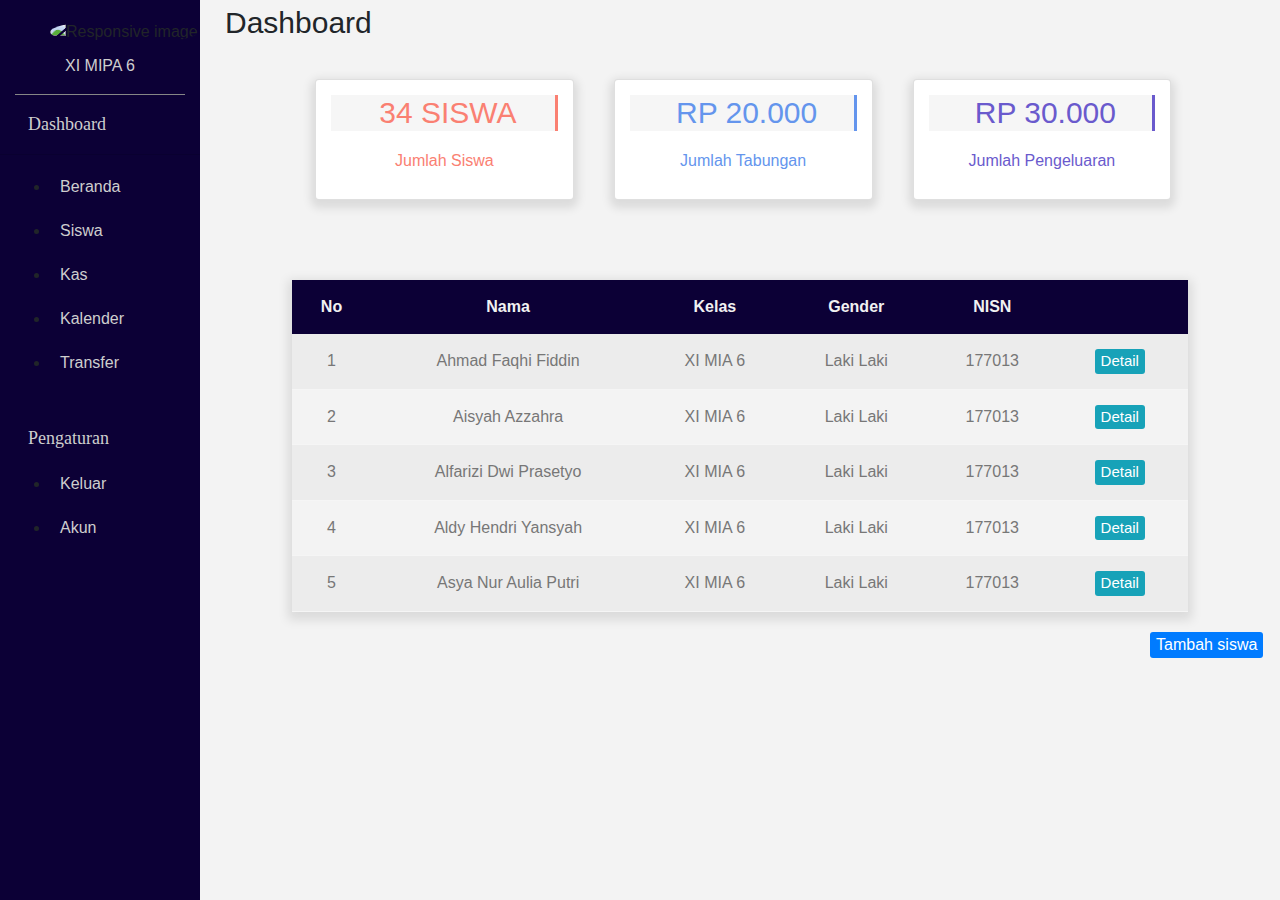
==== index.html @ 157b63c8 "commit pertama" ====
<!doctype html>
<html lang="en">
  <head>
    <!-- Required meta tags -->
    <meta charset="utf-8">
    <meta name="viewport" content="width=device-width, initial-scale=1, shrink-to-fit=no">
    <link rel="stylesheet" href="Dashboard.css">
    <link href="../fontawesome-free-5.15.1-web/css/all.css" rel="stylesheet">

    <!-- Bootstrap CSS -->
    <link rel="stylesheet" href="https://cdn.jsdelivr.net/npm/bootstrap@4.5.3/dist/css/bootstrap.min.css" integrity="sha384-TX8t27EcRE3e/ihU7zmQxVncDAy5uIKz4rEkgIXeMed4M0jlfIDPvg6uqKI2xXr2" crossorigin="anonymous">
    <link rel="stylesheet" href="css/bootstrap.css">

    <title>Dashboard!</title>
  </head>
  <body style="background-color:rgb(243, 243, 243)">
   <!-- awal navbar -->
    <div class="navWrap">
        <div class="image">
            <img src="img/yoasobi.jpg" class="img-fluid profile" alt="Responsive image">
            <p>XI MIPA 6</p>
            <hr>
        </div>
        <div class="items">
            <p><i class="fas fa-tachometer-alt"></i> Dashboard</p>
            <hr>
            <ul>
                <li> <a href=""><i class="fas fa-home fa-x2"></i>Beranda</a></li>
                <li> <a href=""><i class="fas fa-users"></i>Siswa</a></li>
                <li> <a href=""><i class="fas fa-money-check"></i></i>Kas</a></li>
                <li> <a href=""><i class="fas fa-calendar-alt"></i>Kalender</a></li>
                <li> <a href=""><i class="fas fa-exchange-alt"></i>Transfer</a></li>
            </ul>
            <p class="pengaturan"><i class="fas fa-sliders-h"></i>Pengaturan</p>
            <ul>
                <li> <a href=""><i class="fas fa-sign-out-alt"></i>Keluar</a></li>
                <li> <a href=""><i class="fas fa-user-cog"></i>Akun</a></li>
            </ul>
        </div>
    </div>

    <!-- akhir navbar -->

    <!-- awal dashboard -->
    <div class="Main-item">
      <section class="Dashboard">
        <div class="container-fluid">
          <div class="row">
            <div class="col-sm-12">
              <h1><i class="fas fa-tachometer-alt"></i> Dashboard</h1>
              <div class="column">
              <div class="card col-lg-3 card-1">
                <h1><i class="fas fa-users"></i> 34 SISWA</h1>
                <p>Jumlah Siswa</p>
              </div>
            </div>
            <div class="column">
              <div class="card col-lg-3 card-2">
                <h1><i class="fas fa-money-check-alt"></i> RP 20.000</h1>
                <p>Jumlah Tabungan</p>
              </div>
            </div>
            <div class="column">
              <div class="card col-lg-3 card-3">
                <h1><i class="fas fa-sign-out-alt"></i> RP 30.000</h1>
                <p>Jumlah Pengeluaran</p>
              </div>
            </div>
            </div>
          </div>
        </div>
      </section>
      <!-- akhir dashboard -->

      <!-- tabel siswa -->
      <section class="daftar-siswa">
          <table class="siswa">
            <tr>
              <th>No</th>
              <th>Nama</th>
              <th>Kelas</th>
              <th>Gender</th>
              <th>NISN</th>
              <th></th>
            </tr>
            <tr>
              <td>1</td>
              <td>Ahmad Faqhi Fiddin</td>
              <td>XI MIA 6</td>
              <td>Laki Laki</td>
              <td>177013</td>
              <td><button class="btn-info">Detail</button></td>
            </tr>
            <tr>
              <td>2</td>
              <td>Aisyah Azzahra</td>
              <td>XI MIA 6</td>
              <td>Laki Laki</td>
              <td>177013</td>
              <td><button class="btn-info">Detail</button></td>
            </tr>
            <tr>
              <td>3</td>
              <td>Alfarizi Dwi Prasetyo</td>
              <td>XI MIA 6</td>
              <td>Laki Laki</td>
              <td>177013</td>
              <td><button class="btn-info">Detail</button></td>
            </tr>
            <tr>
              <td>4</td>
              <td>Aldy Hendri Yansyah</td>
              <td>XI MIA 6</td>
              <td>Laki Laki</td>
              <td>177013</td>
              <td><button class="btn-info">Detail</button></td>
            </tr>
            <tr>
              <td>5</td>
              <td>Asya Nur Aulia Putri</td>
              <td>XI MIA 6</td>
              <td>Laki Laki</td>
              <td>177013</td>
              <td><button class="btn-info">Detail</button></td>
            </tr>
          </table>
          <button class="btn-primary add">Tambah siswa</button>
      </section>
      <!-- akhir tabel siswa -->
      </div>
    <!-- Optional JavaScript; choose one of the two! -->

    <!-- Option 1: jQuery and Bootstrap Bundle (includes Popper) -->
    <script src="https://code.jquery.com/jquery-3.5.1.slim.min.js" integrity="sha384-DfXdz2htPH0lsSSs5nCTpuj/zy4C+OGpamoFVy38MVBnE+IbbVYUew+OrCXaRkfj" crossorigin="anonymous"></script>
    <script src="https://cdn.jsdelivr.net/npm/bootstrap@4.5.3/dist/js/bootstrap.bundle.min.js" integrity="sha384-ho+j7jyWK8fNQe+A12Hb8AhRq26LrZ/JpcUGGOn+Y7RsweNrtN/tE3MoK7ZeZDyx" crossorigin="anonymous"></script>

    <!-- Option 2: jQuery, Popper.js, and Bootstrap JS
    <script src="https://code.jquery.com/jquery-3.5.1.slim.min.js" integrity="sha384-DfXdz2htPH0lsSSs5nCTpuj/zy4C+OGpamoFVy38MVBnE+IbbVYUew+OrCXaRkfj" crossorigin="anonymous"></script>
    <script src="https://cdn.jsdelivr.net/npm/popper.js@1.16.1/dist/umd/popper.min.js" integrity="sha384-9/reFTGAW83EW2RDu2S0VKaIzap3H66lZH81PoYlFhbGU+6BZp6G7niu735Sk7lN" crossorigin="anonymous"></script>
    <script src="https://cdn.jsdelivr.net/npm/bootstrap@4.5.3/dist/js/bootstrap.min.js" integrity="sha384-w1Q4orYjBQndcko6MimVbzY0tgp4pWB4lZ7lr30WKz0vr/aWKhXdBNmNb5D92v7s" crossorigin="anonymous"></script>
    -->
  </body>
</html>
---- Dashboard.css ----
/* button */
button {
    outline: none !important;
}
/* Navbar */
.navWrap{
    height: 100vh;
    width: 200px;
    background-color: rgb(12, 0, 54);
    align-items: center;
    float: left;
}
.img-fluid{
    width: 100%;
    margin-top: 20px;
    transition: .2s;
}
.profile{
    width: 100px;
    border-radius: 50%;
    margin-left: 50px;
    cursor: pointer;
}
.image p {
    color: rgb(206, 206, 206);
    font-size: 16px;
    margin: 10px 0 0 0px;
    font-family:'arial';
    font-weight: 300;
    text-align: center;
}
.image hr {
    border-top: 1px solid rgb(134, 134, 134);
    width: 170px;
}
.items p {
    color:rgb(206, 206, 206);
    font-size: 18px;
    font-family: 'gotham';
    margin-left: 18px;
    cursor: default;
}
.items ul {
    margin-top: 20px;
    margin-left: 10px;
}
.items a {
    display: list-item;
    list-style: none;
    margin-top: 20px;
    color: rgb(206,206,206);
    transition: 0.4s;
}
.items a:hover {
    color: rgb(240, 240, 240);
    text-decoration: none;
}
.pengaturan {
    margin-top: 50px;
}
.fas {
    margin-right: 10px;
}

/* card */
section{
    width: 100%;
    display: inline-block;
}
.Dashboard h1{
    margin-top: 5px;
    font-size: 30px;
}
.column{
    width: 100%;
}
.card{
    margin-top: 30px;
    padding-bottom: 10px;
    box-shadow: 0 4px 10px 4px rgba(0,0,0,0.1);
    margin-left: 40px;
    float: left;
    padding-top: 5px;
}

.card h1 {
    text-align:center;
    margin-top: 10px;
}
.card-1 h1{
    border-right:solid salmon ;
    background-color: rgba(170, 170, 170, 0.1);
}
.card-2 h1{
    border-right:solid cornflowerblue ;
    background-color: rgba(170, 170, 170, 0.1);
}
.card-3 h1{
    border-right:solid slateblue ;
    background-color: rgba(170, 170, 170, 0.1);
}
.card p{
    font-family: 'arial';
}
.card-1{
    color: salmon;
    margin-left: 100px;
}
.card-2{
    color: cornflowerblue;
}
.card-3{
    color: slateblue;
}
.card p {
    margin-top: 10px;
    text-align: center;
}

/* table */
table{
    margin-left: auto;
    margin-right: auto;
    font-family: Arial;
    margin-top: 80px;
    margin-bottom: 20px;
    width: 70%;
    box-shadow: 0 4px 10px 4px rgba(0,0,0,0.1);
    border-collapse: collapse;
}

th {
    background-color: rgb(12, 0, 54);
    color: #f1f1f1;
    border-bottom: #ddd;
}
td {
    border-bottom: 1px solid rgb(245, 245, 245);
    color: rgb(119, 119, 119);
}  
th,td{
    padding: 15px;
    text-align: center !important;

}
tr:nth-child(even) {
    background-color: rgb(236, 236, 236) !important;
}

td button{
    margin-right: 5px;
    border: none;
    border-radius: 3px;
    font-size: 15px;
}
button .halo {
    margin-top: 10px;
    border: none;
}
.add {
    margin-left: 950px;
    border: none;
    border-radius: 3px;
}

@media only screen and (max-width: 600px){
    ::-webkit-scrollbar{
        width: 10px;
    }
    ::-webkit-scrollbar-thumb{
        background: rgb(12,0,54);
    }
    .navWrap{
        display: none;
    }
    .Dashboard h1{
        font-size:25px;
    }
    .card{
        margin: 0;
        padding: 0;
        width: 100%;
        margin-top: 10px;
    }
    .daftar-siswa{
        width: 80%;
    }
    table{
        overflow-x:auto;
        font-size: 14px;
        margin-left: 20px;
    }
    .add {
        margin: 0;
        margin-left: 20px;
        margin-bottom: 10px;
    }
}
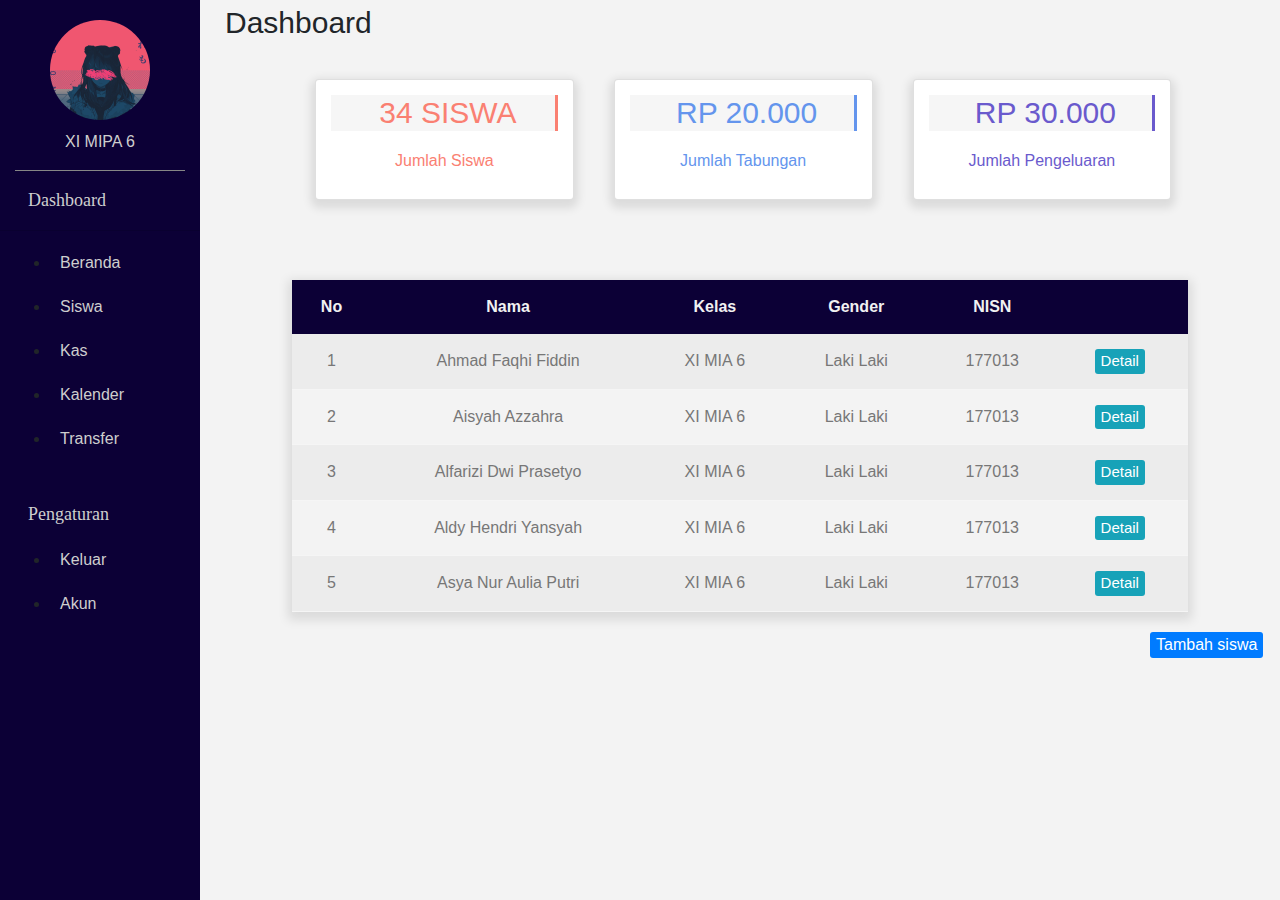
==== commit 92b99f87: "modif index.html" ====
--- a/index.html
+++ b/index.html
@@ -17,7 +17,7 @@
    <!-- awal navbar -->
     <div class="navWrap">
         <div class="image">
-            <img src="img/yoasobi.jpg" class="img-fluid profile" alt="Responsive image">
+            <img src="Img/yoasobi.jpg" class="img-fluid profile" alt="Responsive image">
             <p>XI MIPA 6</p>
             <hr>
         </div>
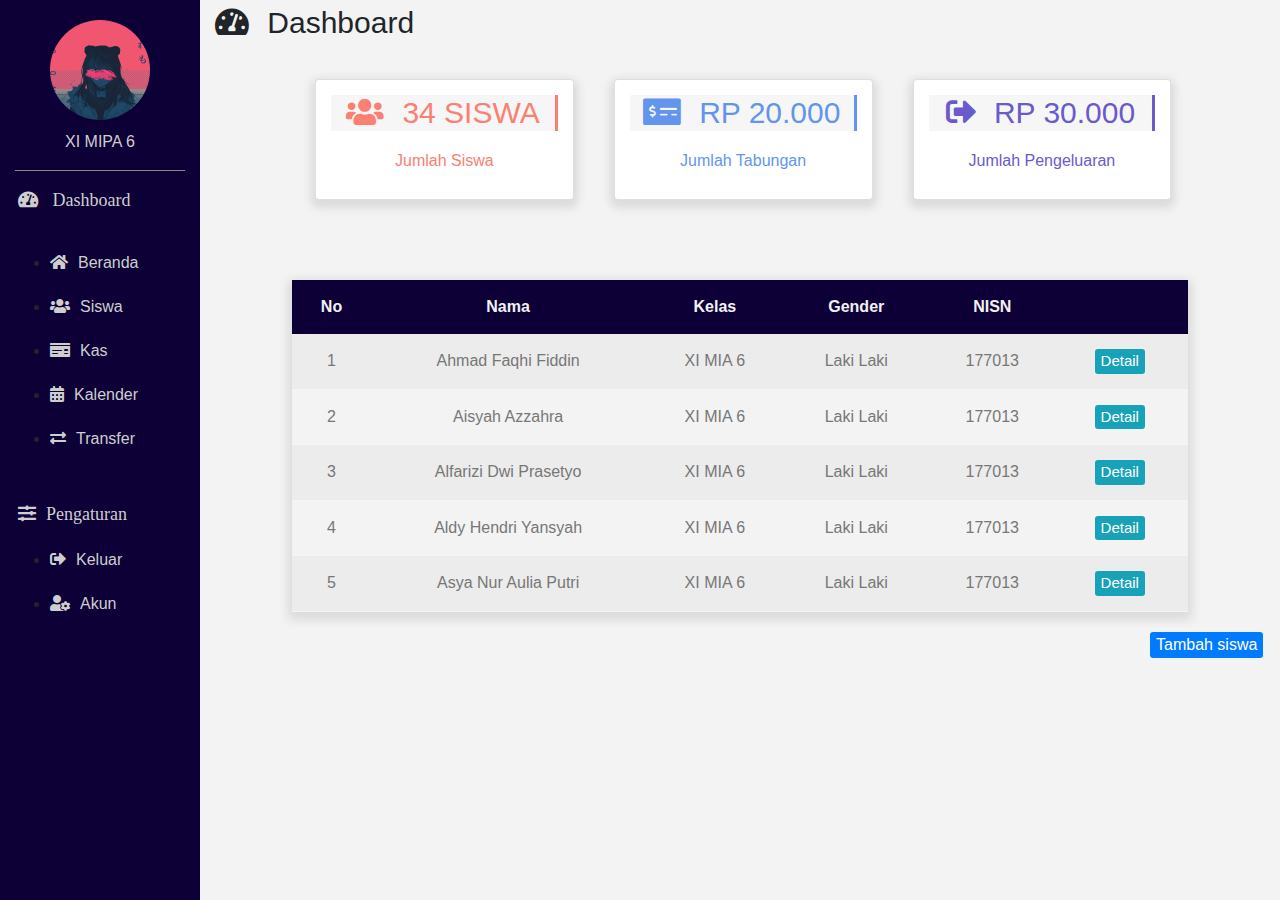
==== commit c63b1fcb: "add fontawesome" ====
--- a/index.html
+++ b/index.html
@@ -5,7 +5,7 @@
     <meta charset="utf-8">
     <meta name="viewport" content="width=device-width, initial-scale=1, shrink-to-fit=no">
     <link rel="stylesheet" href="Dashboard.css">
-    <link href="../fontawesome-free-5.15.1-web/css/all.css" rel="stylesheet">
+    <link href="fontawesome-free-5.15.1-web/css/all.css" rel="stylesheet">
 
     <!-- Bootstrap CSS -->
     <link rel="stylesheet" href="https://cdn.jsdelivr.net/npm/bootstrap@4.5.3/dist/css/bootstrap.min.css" integrity="sha384-TX8t27EcRE3e/ihU7zmQxVncDAy5uIKz4rEkgIXeMed4M0jlfIDPvg6uqKI2xXr2" crossorigin="anonymous">
--- a/Dashboard.css
+++ b/Dashboard.css
@@ -164,12 +164,6 @@
 }
 
 @media only screen and (max-width: 600px){
-    ::-webkit-scrollbar{
-        width: 10px;
-    }
-    ::-webkit-scrollbar-thumb{
-        background: rgb(12,0,54);
-    }
     .navWrap{
         display: none;
     }
@@ -183,12 +177,12 @@
         margin-top: 10px;
     }
     .daftar-siswa{
-        width: 80%;
+        width: 100%;
     }
     table{
-        overflow-x:auto;
+        width: auto;
         font-size: 14px;
-        margin-left: 20px;
+        margin-left: 10px;
     }
     .add {
         margin: 0;
